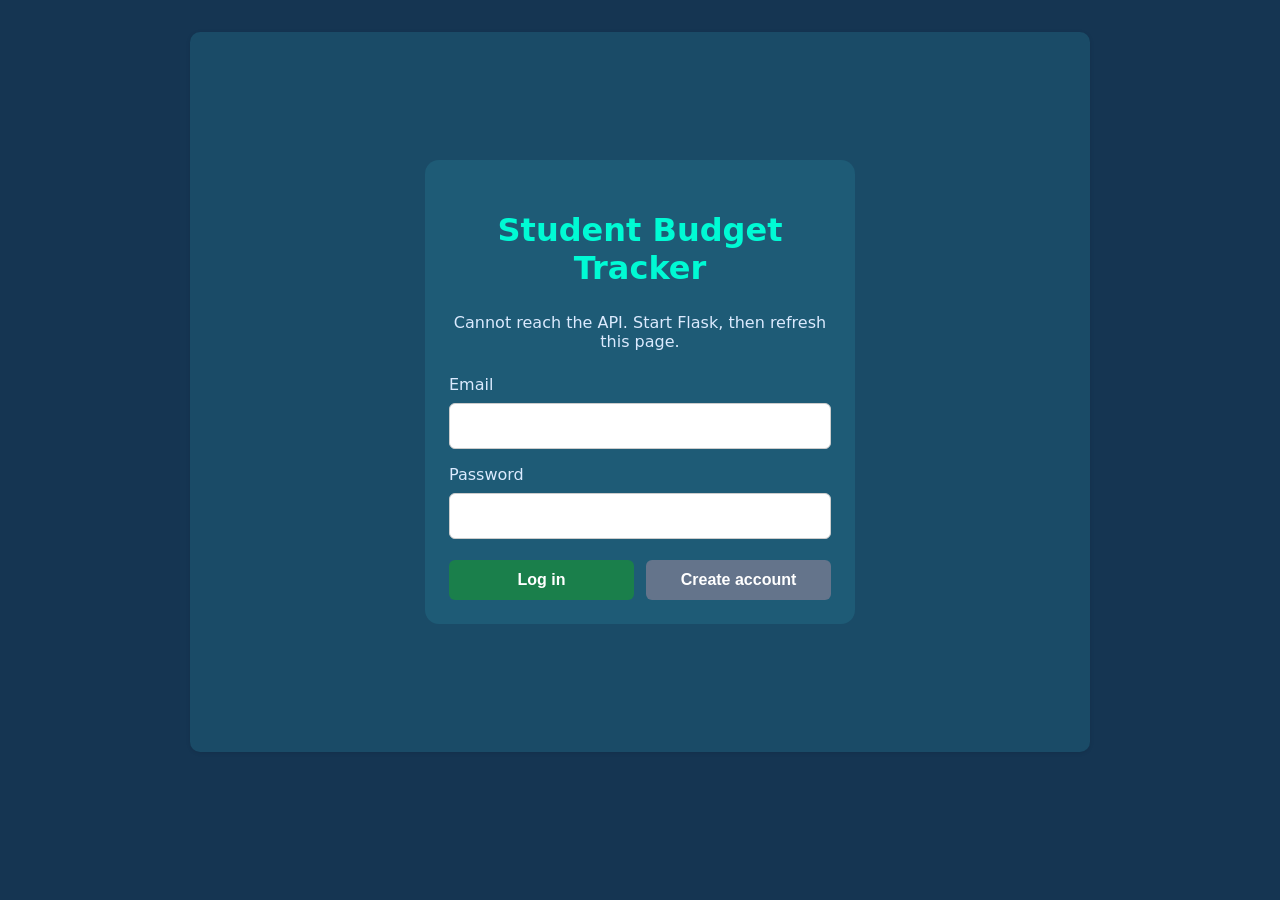
==== index.html @ ce8a7d2d "Complete authentication and per-user budget persistence" ====
<!DOCTYPE html>
<html lang="en">
<head>
  <meta charset="UTF-8">
  <meta name="viewport" content="width=device-width, initial-scale=1.0">
  <title>Student Budget Tracker</title>
  <link rel="stylesheet" href="style.css">
</head>
<body>
  <main>
    <section id="auth-panel" class="auth-panel">
      <div class="auth-card">
        <h1>Student Budget Tracker</h1>
        <p id="auth-message" class="auth-message" role="status" aria-live="polite">Checking your session…</p>
        <form id="auth-form">
          <label for="auth-email">Email</label>
          <input id="auth-email" type="email" autocomplete="email" required>
          <label for="auth-password">Password</label>
          <input id="auth-password" type="password" autocomplete="current-password" minlength="8" required>
          <div class="auth-actions">
            <button id="login-btn" type="submit">Log in</button>
            <button id="register-btn" type="button">Create account</button>
          </div>
        </form>
      </div>
    </section>

    <div id="app-shell" class="hidden">
      <header class="app-header">
        <h1>Student Budget Tracker</h1>
        <div class="account-row"><span id="user-banner"></span><button id="logout-btn" type="button">Log out</button></div>
      </header>
      <p id="app-status" class="app-status" role="status" aria-live="polite"></p>

      <section id="summary">
        <div>Income: <span id="income">0</span></div>
        <div>Expenses: <span id="expenses">0</span></div>
        <div>Balance: <span id="balance">0</span></div>
      </section>

      <section id="monthly-summary">
        <h2>This month</h2>
        <p id="month-label" class="month-label"></p>
        <div class="monthly-cards">
          <div class="monthly-card income"><span class="label">Income</span><strong id="monthly-income">KES 0</strong></div>
          <div class="monthly-card expense"><span class="label">Expenses</span><strong id="monthly-expenses">KES 0</strong></div>
          <div class="monthly-card balance"><span class="label">Balance</span><strong id="monthly-balance">KES 0</strong></div>
        </div>
      </section>

      <section id="add-transaction">
        <h2>Add transaction</h2>
        <form id="transaction-form" novalidate>
          <input type="number" id="amount" placeholder="Amount (KES)" min="0.01" step="0.01" required>
          <select id="type"><option value="expense">Expense</option><option value="income">Income</option></select>
          <input type="text" id="category" list="category-list" placeholder="Category e.g. Food" required>
          <datalist id="category-list"></datalist>
          <input type="date" id="date" required>
          <input type="text" id="note" placeholder="Note (optional) e.g. lunch at campus">
          <button id="add-btn" type="submit">Add</button>
          <button id="cancel-btn" type="button" class="hidden">Cancel edit</button>
        </form>
      </section>

      <section id="breakdown"><h2>Spending by category</h2><ul id="breakdown-list"></ul></section>

      <section id="budget">
        <h2>Monthly budget</h2>
        <div id="budget-form">
          <input type="number" id="budget-input" placeholder="Monthly limit (KES)" min="0.01" step="0.01">
          <button id="budget-btn" type="button">Set limit</button>
        </div>
        <p id="budget-status">Loading budget…</p>
        <div class="bd-bar"><div id="budget-fill" class="bd-fill"></div></div>
      </section>

      <section id="transactions"><h2>Transactions</h2><ul id="list"></ul></section>
    </div>
  </main>
  <script src="script.js"></script>
</body>
</html>
---- style.css ----
* { box-sizing: border-box; }
body { font-family: system-ui, sans-serif; background: #153552; color: #00fad4; margin: 0; padding: 1rem; }
main { max-width: 600px; margin: 0 auto; }
h1 { text-align: center; font-size: 1.5rem; }
section { background: rgba(41, 139, 163, 0.25); border-radius: 10px; padding: 1rem; margin-bottom: 1rem; box-shadow: 0 1px 4px rgba(0,0,0,.1); }
.hidden { display: none !important; }

.auth-panel { display: flex; align-items: center; justify-content: center; min-height: 80vh; }
.auth-card { width: min(100%, 430px); padding: 1.5rem; border-radius: 14px; background: rgba(41,139,163,.25); }
.auth-card h1 { color: #00fad4; }
#auth-form { display: grid; gap: .55rem; }
#auth-form label { margin-top: .5rem; color: #dbeafe; }
#auth-form input { width: 100%; padding: .8rem; border: 1px solid #ccc; border-radius: 6px; font-size: 1rem; }
.auth-actions { display: grid; grid-template-columns: 1fr 1fr; gap: .75rem; margin-top: .75rem; }
button { border: 0; border-radius: 6px; padding: .7rem 1rem; font-size: 1rem; font-weight: 600; cursor: pointer; }
button:disabled { opacity: .6; cursor: wait; }
#login-btn, #add-btn, #budget-form button { background: #1a7f4b; color: white; }
#register-btn, #cancel-btn, #logout-btn { background: #64748b; color: white; }
.auth-message, .app-status { text-align: center; color: #dbeafe; }
.auth-message.error, .app-status.error { color: #fca5a5; }
.app-header { display: flex; align-items: center; justify-content: space-between; gap: 1rem; flex-wrap: wrap; }
.app-header h1 { flex: 1; }
.account-row { display: flex; align-items: center; gap: .75rem; }
#user-banner { color: #dbeafe; }
#logout-btn { padding: .55rem .8rem; }
#summary { display: grid; grid-template-columns: repeat(3, 1fr); gap: .5rem; text-align: center; font-weight: bold; }

.month-label { margin: 0 0 .8rem; opacity: .8; font-size: .95rem; }
.monthly-cards { display: grid; grid-template-columns: repeat(3, minmax(0, 1fr)); gap: .75rem; }
.monthly-card { background: rgba(255,255,255,.08); border-radius: 10px; padding: .8rem .6rem; display: flex; flex-direction: column; gap: .35rem; align-items: center; text-align: center; }
.monthly-card .label { font-size: .8rem; opacity: .8; text-transform: uppercase; letter-spacing: .04em; }
.monthly-card strong { font-size: .95rem; }
.monthly-card.income strong, .monthly-card.positive strong { color: #4ade80; }
.monthly-card.expense strong, .monthly-card.negative strong { color: #fb923c; }
.monthly-card.balance strong { color: #00fad4; }

#transaction-form { display: grid; gap: .6rem; }
#add-transaction input, #add-transaction select, #add-transaction button { display: block; width: 100%; padding: .7rem; font-size: 1rem; border: 1px solid #ccc; border-radius: 6px; }
#add-transaction input, #add-transaction select { background: white; color: #222; color-scheme: light; }
#add-transaction input[type=date]::-webkit-calendar-picker-indicator { cursor: pointer; }

#list, #breakdown-list { list-style: none; padding: 0; margin: 0; }
#list li { display: flex; justify-content: space-between; align-items: center; gap: .75rem; padding: .6rem 0; border-bottom: 1px solid #eee; }
#list li span { overflow-wrap: anywhere; }
#list li button { background: #c0392b; color: white; border: 0; border-radius: 6px; padding: .3rem .7rem; cursor: pointer; }
#list li button.edit-btn { background: #2563eb; }
#list li.tx-income { color: #4ade80; }
#list li.tx-expense { color: #fb923c; }
#list li.empty { justify-content: center; border: 0; opacity: .7; }
#balance.positive { color: #4ade80; }
#balance.negative { color: #fb923c; }
.actions { display: flex; gap: .5rem; flex-shrink: 0; }
#list li.editing { outline: 2px solid #00e5c3; outline-offset: 4px; border-radius: 6px; }

#breakdown-list li { margin-bottom: .9rem; }
.bd-label { margin-bottom: .3rem; }
.bd-bar { height: 10px; background: rgba(255,255,255,.15); border-radius: 6px; overflow: hidden; }
.bd-fill { height: 100%; background: #fb923c; border-radius: 6px; }
#breakdown-list li.bd-empty { opacity: .7; text-align: center; }
#budget-form { display: flex; gap: .6rem; margin-bottom: .8rem; }
#budget-form input { flex: 1; min-width: 0; padding: .7rem; font-size: 1rem; border: 1px solid #ccc; border-radius: 6px; background: white; color: #222; color-scheme: light; }
#budget-status { margin: 0 0 .6rem; }
#budget-status.warn { color: #fb923c; }
#budget-status.over { color: #f87171; font-weight: bold; }
#budget-fill.ok { background: #4ade80; }
#budget-fill.warn { background: #fb923c; }
#budget-fill.over { background: #ef4444; }

@media (min-width: 768px) {
  body { padding: 2rem; }
  main { max-width: 900px; }
  h1 { font-size: 2rem; }
  #summary { font-size: 1.2rem; }
  .monthly-card strong { font-size: 1.1rem; }
  #add-transaction { display: grid; grid-template-columns: repeat(2, 1fr); gap: .8rem; }
  #add-transaction h2 { grid-column: 1 / -1; margin: 0; }
  #transaction-form { grid-column: 1 / -1; grid-template-columns: repeat(2, 1fr); }
  #category, #note, #add-btn, #cancel-btn { grid-column: 1 / -1; }
}
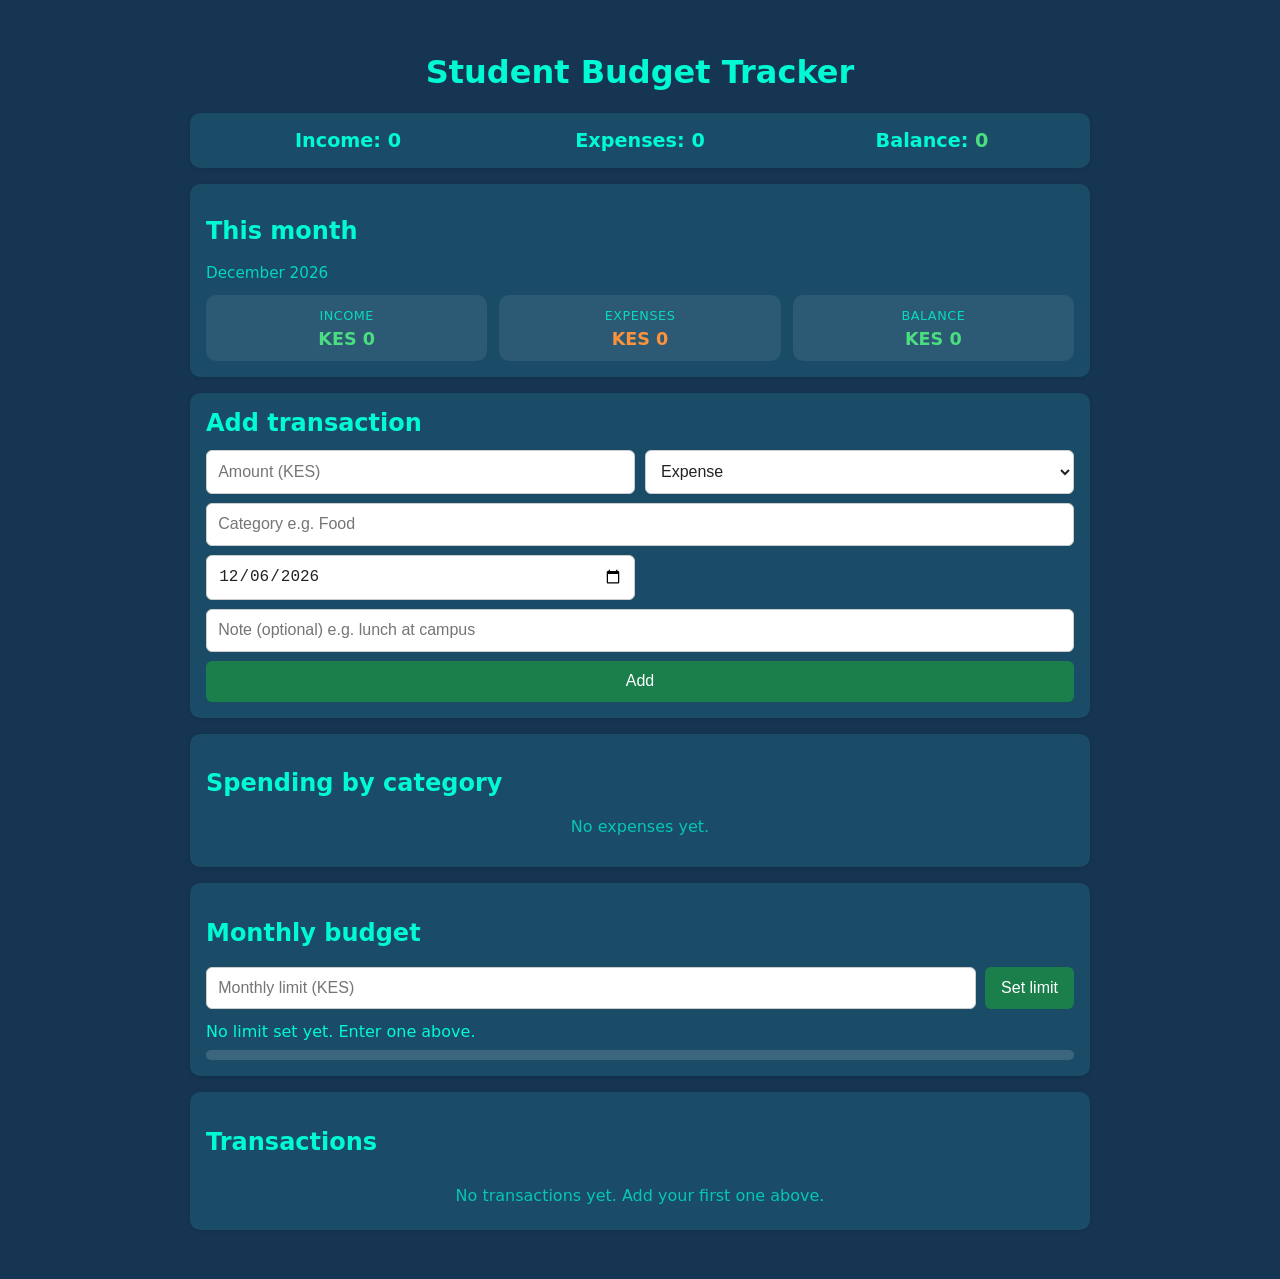
==== commit fdb4d219: "Merge main into backend-api" ====
--- a/index.html
+++ b/index.html
@@ -8,75 +8,71 @@
 </head>
 <body>
   <main>
-    <section id="auth-panel" class="auth-panel">
-      <div class="auth-card">
-        <h1>Student Budget Tracker</h1>
-        <p id="auth-message" class="auth-message" role="status" aria-live="polite">Checking your session…</p>
-        <form id="auth-form">
-          <label for="auth-email">Email</label>
-          <input id="auth-email" type="email" autocomplete="email" required>
-          <label for="auth-password">Password</label>
-          <input id="auth-password" type="password" autocomplete="current-password" minlength="8" required>
-          <div class="auth-actions">
-            <button id="login-btn" type="submit">Log in</button>
-            <button id="register-btn" type="button">Create account</button>
-          </div>
-        </form>
+    <h1>Student Budget Tracker</h1>
+
+    <section id="summary">
+      <div>Income: <span id="income">0</span></div>
+      <div>Expenses: <span id="expenses">0</span></div>
+      <div>Balance: <span id="balance">0</span></div>
+    </section>
+
+    <section id="monthly-summary">
+      <h2>This month</h2>
+      <p id="month-label" class="month-label"></p>
+      <div class="monthly-cards">
+        <div class="monthly-card income">
+          <span class="label">Income</span>
+          <strong id="monthly-income">KES 0</strong>
+        </div>
+        <div class="monthly-card expense">
+          <span class="label">Expenses</span>
+          <strong id="monthly-expenses">KES 0</strong>
+        </div>
+        <div class="monthly-card balance">
+          <span class="label">Balance</span>
+          <strong id="monthly-balance">KES 0</strong>
+        </div>
       </div>
     </section>
 
-    <div id="app-shell" class="hidden">
-      <header class="app-header">
-        <h1>Student Budget Tracker</h1>
-        <div class="account-row"><span id="user-banner"></span><button id="logout-btn" type="button">Log out</button></div>
-      </header>
-      <p id="app-status" class="app-status" role="status" aria-live="polite"></p>
+    <section id="add-transaction">
+      <h2>Add transaction</h2>
+      <form id="transaction-form" novalidate>
+        <input type="number" id="amount" placeholder="Amount (KES)" min="0.01" step="0.01" required>
+        <select id="type">
+          <option value="expense">Expense</option>
+          <option value="income">Income</option>
+        </select>
+        <input type="text" id="category" list="category-list" placeholder="Category e.g. Food" required>
+        <datalist id="category-list"></datalist>
+        <input type="date" id="date" required>
+        <input type="text" id="note" placeholder="Note (optional) e.g. lunch at campus">
+        <button id="add-btn" type="submit">Add</button>
+        <button id="cancel-btn" type="button" style="display: none">Cancel edit</button>
+      </form>
+    </section>
 
-      <section id="summary">
-        <div>Income: <span id="income">0</span></div>
-        <div>Expenses: <span id="expenses">0</span></div>
-        <div>Balance: <span id="balance">0</span></div>
-      </section>
+    <section id="breakdown">
+      <h2>Spending by category</h2>
+      <ul id="breakdown-list"></ul>
+    </section>
 
-      <section id="monthly-summary">
-        <h2>This month</h2>
-        <p id="month-label" class="month-label"></p>
-        <div class="monthly-cards">
-          <div class="monthly-card income"><span class="label">Income</span><strong id="monthly-income">KES 0</strong></div>
-          <div class="monthly-card expense"><span class="label">Expenses</span><strong id="monthly-expenses">KES 0</strong></div>
-          <div class="monthly-card balance"><span class="label">Balance</span><strong id="monthly-balance">KES 0</strong></div>
-        </div>
-      </section>
+    <section id="budget">
+      <h2>Monthly budget</h2>
+      <div id="budget-form">
+        <input type="number" id="budget-input" placeholder="Monthly limit (KES)" min="0.01" step="0.01">
+        <button id="budget-btn" type="button">Set limit</button>
+      </div>
+      <p id="budget-status">No limit set yet.</p>
+      <div class="bd-bar"><div id="budget-fill" class="bd-fill"></div></div>
+    </section>
 
-      <section id="add-transaction">
-        <h2>Add transaction</h2>
-        <form id="transaction-form" novalidate>
-          <input type="number" id="amount" placeholder="Amount (KES)" min="0.01" step="0.01" required>
-          <select id="type"><option value="expense">Expense</option><option value="income">Income</option></select>
-          <input type="text" id="category" list="category-list" placeholder="Category e.g. Food" required>
-          <datalist id="category-list"></datalist>
-          <input type="date" id="date" required>
-          <input type="text" id="note" placeholder="Note (optional) e.g. lunch at campus">
-          <button id="add-btn" type="submit">Add</button>
-          <button id="cancel-btn" type="button" class="hidden">Cancel edit</button>
-        </form>
-      </section>
+    <section id="transactions">
+      <h2>Transactions</h2>
+      <ul id="list"></ul>
+    </section>
+  </main>
 
-      <section id="breakdown"><h2>Spending by category</h2><ul id="breakdown-list"></ul></section>
-
-      <section id="budget">
-        <h2>Monthly budget</h2>
-        <div id="budget-form">
-          <input type="number" id="budget-input" placeholder="Monthly limit (KES)" min="0.01" step="0.01">
-          <button id="budget-btn" type="button">Set limit</button>
-        </div>
-        <p id="budget-status">Loading budget…</p>
-        <div class="bd-bar"><div id="budget-fill" class="bd-fill"></div></div>
-      </section>
-
-      <section id="transactions"><h2>Transactions</h2><ul id="list"></ul></section>
-    </div>
-  </main>
   <script src="script.js"></script>
 </body>
 </html>
--- a/style.css
+++ b/style.css
@@ -1,79 +1,339 @@
-* { box-sizing: border-box; }
-body { font-family: system-ui, sans-serif; background: #153552; color: #00fad4; margin: 0; padding: 1rem; }
-main { max-width: 600px; margin: 0 auto; }
-h1 { text-align: center; font-size: 1.5rem; }
-section { background: rgba(41, 139, 163, 0.25); border-radius: 10px; padding: 1rem; margin-bottom: 1rem; box-shadow: 0 1px 4px rgba(0,0,0,.1); }
-.hidden { display: none !important; }
-
-.auth-panel { display: flex; align-items: center; justify-content: center; min-height: 80vh; }
-.auth-card { width: min(100%, 430px); padding: 1.5rem; border-radius: 14px; background: rgba(41,139,163,.25); }
-.auth-card h1 { color: #00fad4; }
-#auth-form { display: grid; gap: .55rem; }
-#auth-form label { margin-top: .5rem; color: #dbeafe; }
-#auth-form input { width: 100%; padding: .8rem; border: 1px solid #ccc; border-radius: 6px; font-size: 1rem; }
-.auth-actions { display: grid; grid-template-columns: 1fr 1fr; gap: .75rem; margin-top: .75rem; }
-button { border: 0; border-radius: 6px; padding: .7rem 1rem; font-size: 1rem; font-weight: 600; cursor: pointer; }
-button:disabled { opacity: .6; cursor: wait; }
-#login-btn, #add-btn, #budget-form button { background: #1a7f4b; color: white; }
-#register-btn, #cancel-btn, #logout-btn { background: #64748b; color: white; }
-.auth-message, .app-status { text-align: center; color: #dbeafe; }
-.auth-message.error, .app-status.error { color: #fca5a5; }
-.app-header { display: flex; align-items: center; justify-content: space-between; gap: 1rem; flex-wrap: wrap; }
-.app-header h1 { flex: 1; }
-.account-row { display: flex; align-items: center; gap: .75rem; }
-#user-banner { color: #dbeafe; }
-#logout-btn { padding: .55rem .8rem; }
-#summary { display: grid; grid-template-columns: repeat(3, 1fr); gap: .5rem; text-align: center; font-weight: bold; }
-
-.month-label { margin: 0 0 .8rem; opacity: .8; font-size: .95rem; }
-.monthly-cards { display: grid; grid-template-columns: repeat(3, minmax(0, 1fr)); gap: .75rem; }
-.monthly-card { background: rgba(255,255,255,.08); border-radius: 10px; padding: .8rem .6rem; display: flex; flex-direction: column; gap: .35rem; align-items: center; text-align: center; }
-.monthly-card .label { font-size: .8rem; opacity: .8; text-transform: uppercase; letter-spacing: .04em; }
-.monthly-card strong { font-size: .95rem; }
-.monthly-card.income strong, .monthly-card.positive strong { color: #4ade80; }
-.monthly-card.expense strong, .monthly-card.negative strong { color: #fb923c; }
-.monthly-card.balance strong { color: #00fad4; }
-
-#transaction-form { display: grid; gap: .6rem; }
-#add-transaction input, #add-transaction select, #add-transaction button { display: block; width: 100%; padding: .7rem; font-size: 1rem; border: 1px solid #ccc; border-radius: 6px; }
-#add-transaction input, #add-transaction select { background: white; color: #222; color-scheme: light; }
-#add-transaction input[type=date]::-webkit-calendar-picker-indicator { cursor: pointer; }
-
-#list, #breakdown-list { list-style: none; padding: 0; margin: 0; }
-#list li { display: flex; justify-content: space-between; align-items: center; gap: .75rem; padding: .6rem 0; border-bottom: 1px solid #eee; }
-#list li span { overflow-wrap: anywhere; }
-#list li button { background: #c0392b; color: white; border: 0; border-radius: 6px; padding: .3rem .7rem; cursor: pointer; }
-#list li button.edit-btn { background: #2563eb; }
-#list li.tx-income { color: #4ade80; }
-#list li.tx-expense { color: #fb923c; }
-#list li.empty { justify-content: center; border: 0; opacity: .7; }
-#balance.positive { color: #4ade80; }
-#balance.negative { color: #fb923c; }
-.actions { display: flex; gap: .5rem; flex-shrink: 0; }
-#list li.editing { outline: 2px solid #00e5c3; outline-offset: 4px; border-radius: 6px; }
-
-#breakdown-list li { margin-bottom: .9rem; }
-.bd-label { margin-bottom: .3rem; }
-.bd-bar { height: 10px; background: rgba(255,255,255,.15); border-radius: 6px; overflow: hidden; }
-.bd-fill { height: 100%; background: #fb923c; border-radius: 6px; }
-#breakdown-list li.bd-empty { opacity: .7; text-align: center; }
-#budget-form { display: flex; gap: .6rem; margin-bottom: .8rem; }
-#budget-form input { flex: 1; min-width: 0; padding: .7rem; font-size: 1rem; border: 1px solid #ccc; border-radius: 6px; background: white; color: #222; color-scheme: light; }
-#budget-status { margin: 0 0 .6rem; }
-#budget-status.warn { color: #fb923c; }
-#budget-status.over { color: #f87171; font-weight: bold; }
-#budget-fill.ok { background: #4ade80; }
-#budget-fill.warn { background: #fb923c; }
-#budget-fill.over { background: #ef4444; }
-
-@media (min-width: 768px) {
-  body { padding: 2rem; }
-  main { max-width: 900px; }
-  h1 { font-size: 2rem; }
-  #summary { font-size: 1.2rem; }
-  .monthly-card strong { font-size: 1.1rem; }
-  #add-transaction { display: grid; grid-template-columns: repeat(2, 1fr); gap: .8rem; }
-  #add-transaction h2 { grid-column: 1 / -1; margin: 0; }
-  #transaction-form { grid-column: 1 / -1; grid-template-columns: repeat(2, 1fr); }
-  #category, #note, #add-btn, #cancel-btn { grid-column: 1 / -1; }
-}
+ * {
+   box-sizing: border-box;
+ }
+
+ body {
+   font-family: system-ui, sans-serif;
+   background: #153552;
+   color: #00fad4;
+   margin: 0;
+   padding: 1rem;
+ }
+
+ main {
+   max-width: 600px;
+   margin: 0 auto;
+ }
+
+ h1 {
+   text-align: center;
+   font-size: 1.5rem;
+ }
+
+ section {
+   background: rgba(41, 139, 163, 0.25);
+   border-radius: 10px;
+   padding: 1rem;
+   margin-bottom: 1rem;
+   box-shadow: 0 1px 4px rgba(0, 0, 0, 0.1);
+ }
+
+ #summary {
+   display: grid;
+   grid-template-columns: repeat(3, 1fr);
+   gap: 0.5rem;
+   text-align: center;
+   font-weight: bold;
+ }
+
+ #monthly-summary {
+   padding-top: 0.8rem;
+ }
+
+ .month-label {
+   margin: 0 0 0.8rem;
+   opacity: 0.8;
+   font-size: 0.95rem;
+ }
+
+ .monthly-cards {
+   display: grid;
+   grid-template-columns: repeat(3, minmax(0, 1fr));
+   gap: 0.75rem;
+ }
+
+ .monthly-card {
+   background: rgba(255, 255, 255, 0.08);
+   border-radius: 10px;
+   padding: 0.8rem 0.6rem;
+   display: flex;
+   flex-direction: column;
+   gap: 0.35rem;
+   align-items: center;
+   text-align: center;
+ }
+
+ .monthly-card .label {
+   font-size: 0.8rem;
+   opacity: 0.8;
+   text-transform: uppercase;
+   letter-spacing: 0.04em;
+ }
+
+ .monthly-card strong {
+   font-size: 0.95rem;
+ }
+
+ .monthly-card.income strong {
+   color: #4ade80;
+ }
+
+ .monthly-card.expense strong {
+   color: #fb923c;
+ }
+
+ .monthly-card.balance strong {
+   color: #00fad4;
+ }
+
+ .monthly-card.positive strong {
+   color: #4ade80;
+ }
+
+ .monthly-card.negative strong {
+   color: #fb923c;
+ }
+
+ #transaction-form {
+   display: grid;
+   gap: 0.6rem;
+ }
+
+ #add-transaction input,
+ #add-transaction select,
+ #add-transaction button {
+   display: block;
+   width: 100%;
+   padding: 0.7rem;
+   font-size: 1rem;
+   border: 1px solid #ccc;
+   border-radius: 6px;
+ }
+
+ #add-transaction button {
+   background: #1a7f4b;
+   color: white;
+   border: none;
+   cursor: pointer;
+ }
+
+ #list {
+   list-style: none;
+   padding: 0;
+   margin: 0;
+ }
+
+ #add-transaction input,
+ #add-transaction select {
+   background: white;
+   color: #222;
+ }
+
+ #list li {
+   display: flex;
+   justify-content: space-between;
+   align-items: center;
+   padding: 0.6rem 0;
+   border-bottom: 1px solid #eee;
+ }
+
+ #list li button {
+   background: #c0392b;
+   color: white;
+   border: none;
+   border-radius: 6px;
+   padding: 0.3rem 0.7rem;
+   cursor: pointer;
+ }
+
+ #list li.tx-income {
+   color: #4ade80;
+ }
+
+ #list li.tx-expense {
+   color: #fb923c;
+ }
+
+ #balance.positive {
+   color: #4ade80;
+ }
+
+ #balance.negative {
+   color: #fb923c;
+ }
+
+ #list li.empty {
+   justify-content: center;
+   border-bottom: none;
+   opacity: 0.7;
+ }
+
+ #add-transaction input,
+ #add-transaction select {
+   color-scheme: light;
+ }
+
+ #add-transaction input[type="date"]::-webkit-calendar-picker-indicator {
+   cursor: pointer;
+ }
+
+ #note {
+   grid-column: 1 / -1;
+ }
+
+ #breakdown-list {
+   list-style: none;
+   padding: 0;
+   margin: 0;
+ }
+
+ #breakdown-list li {
+   margin-bottom: 0.9rem;
+ }
+
+ .bd-label {
+   margin-bottom: 0.3rem;
+ }
+
+ .bd-bar {
+   height: 10px;
+   background: rgba(255, 255, 255, 0.15);
+   border-radius: 6px;
+   overflow: hidden;
+ }
+
+ .bd-fill {
+   height: 100%;
+   background: #fb923c;
+   border-radius: 6px;
+ }
+
+ #breakdown-list li.bd-empty {
+   opacity: 0.7;
+   text-align: center;
+ }
+
+ #budget-form {
+   display: flex;
+   gap: 0.6rem;
+   margin-bottom: 0.8rem;
+ }
+
+ #budget-form input {
+   flex: 1;
+   padding: 0.7rem;
+   font-size: 1rem;
+   border: 1px solid #ccc;
+   border-radius: 6px;
+   background: white;
+   color: #222;
+   color-scheme: light;
+ }
+
+ #budget-form button {
+   padding: 0.7rem 1rem;
+   font-size: 1rem;
+   background: #1a7f4b;
+   color: white;
+   border: none;
+   border-radius: 6px;
+   cursor: pointer;
+ }
+
+ #budget-status {
+   margin: 0 0 0.6rem;
+ }
+
+ #budget-status.warn {
+   color: #fb923c;
+ }
+
+ #budget-status.over {
+   color: #f87171;
+   font-weight: bold;
+ }
+
+ #budget-fill.ok {
+   background: #4ade80;
+ }
+
+ #budget-fill.warn {
+   background: #fb923c;
+ }
+
+ #budget-fill.over {
+   background: #ef4444;
+ }
+
+ .actions {
+   display: flex;
+   gap: 0.5rem;
+ }
+
+ #list li button.edit-btn {
+   background: #2563eb;
+ }
+
+ #list li.editing {
+   outline: 2px solid #00e5c3;
+   outline-offset: 4px;
+   border-radius: 6px;
+ }
+
+ #cancel-btn {
+   background: #64748b;
+ }
+
+ @media (min-width: 768px) {
+   body {
+     padding: 2rem;
+   }
+
+   main {
+     max-width: 900px;
+   }
+
+   h1 {
+     font-size: 2rem;
+   }
+
+   #summary {
+     font-size: 1.2rem;
+   }
+
+   .monthly-card strong {
+     font-size: 1.1rem;
+   }
+
+   #add-transaction {
+     display: grid;
+     grid-template-columns: repeat(2, 1fr);
+     gap: 0.8rem;
+   }
+
+   #add-transaction h2 {
+     grid-column: 1 / -1;
+     margin: 0;
+   }
+
+   #transaction-form {
+     grid-column: 1 / -1;
+     grid-template-columns: repeat(2, 1fr);
+   }
+
+   #add-transaction input,
+   #add-transaction select,
+   #add-transaction button {
+     margin-bottom: 0;
+   }
+
+   #category,
+   #note {
+     grid-column: 1 / -1;
+   }
+
+   #add-btn,
+   #cancel-btn {
+     grid-column: 1 / -1;
+   }
+ }
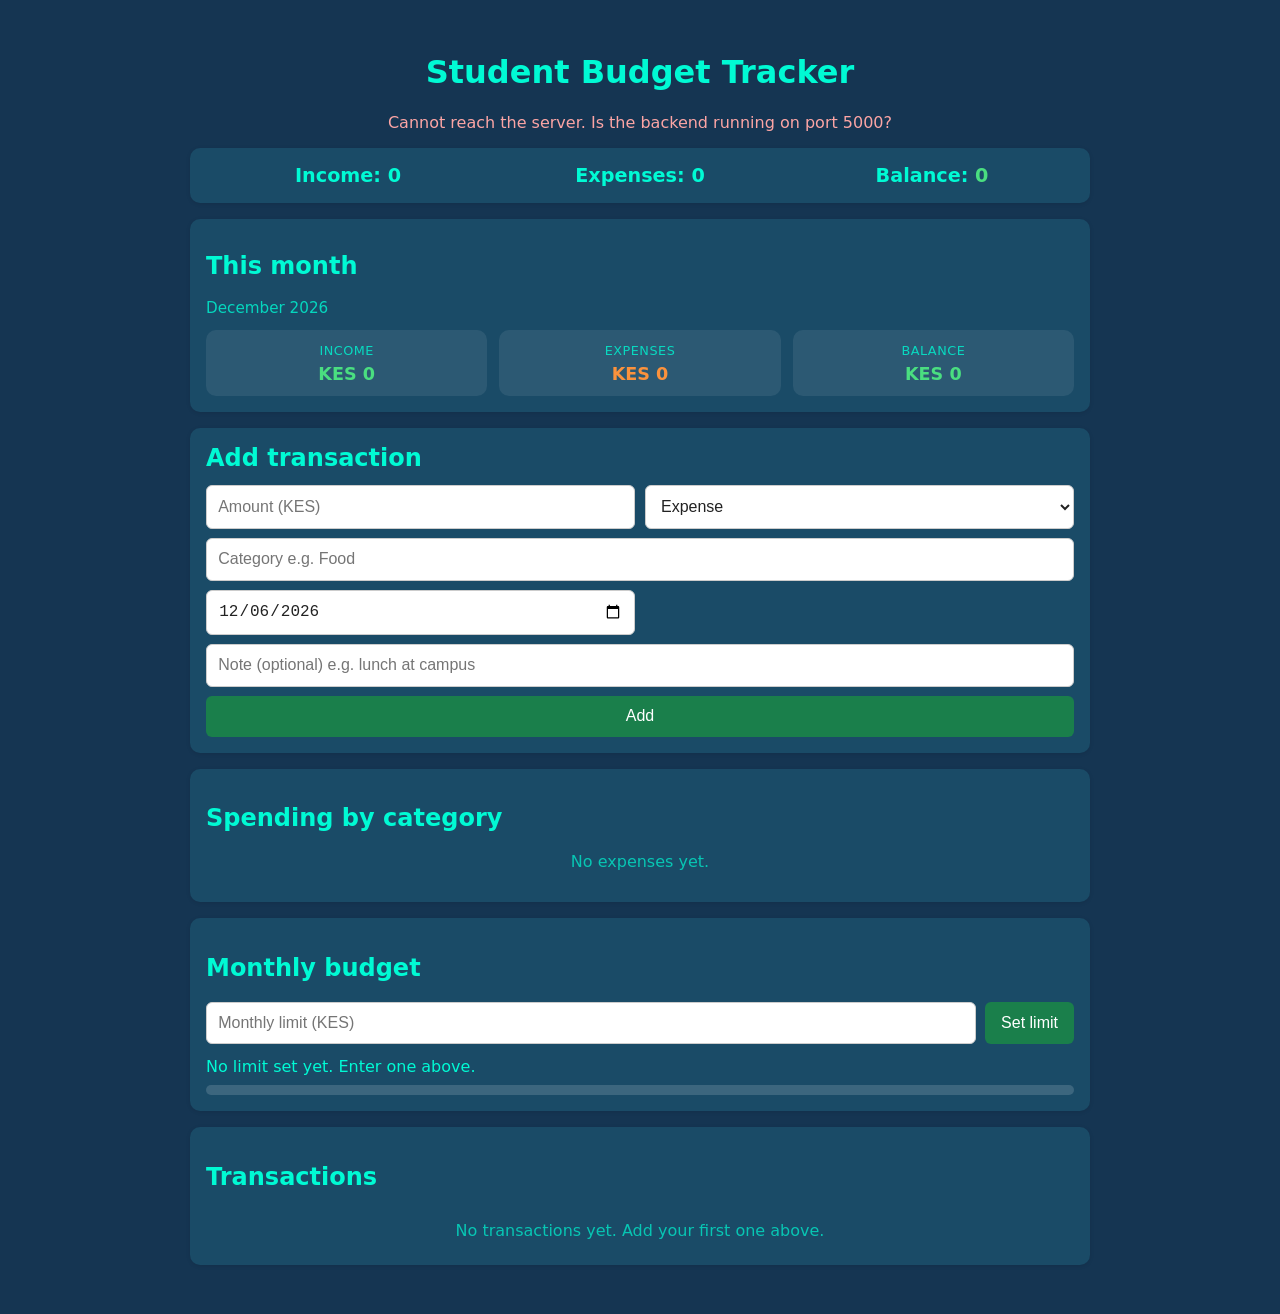
==== commit cdcec7eb: "Connect frontend to Flask API" ====
--- a/index.html
+++ b/index.html
@@ -9,6 +9,7 @@
 <body>
   <main>
     <h1>Student Budget Tracker</h1>
+    <p id="app-status" style="display:none"></p>
 
     <section id="summary">
       <div>Income: <span id="income">0</span></div>
--- a/style.css
+++ b/style.css
@@ -284,6 +284,11 @@
    background: #64748b;
  }
 
+ #app-status {
+  text-align: center;
+  color: #fca5a5;
+  margin: 0 0 1rem;
+}
  @media (min-width: 768px) {
    body {
      padding: 2rem;
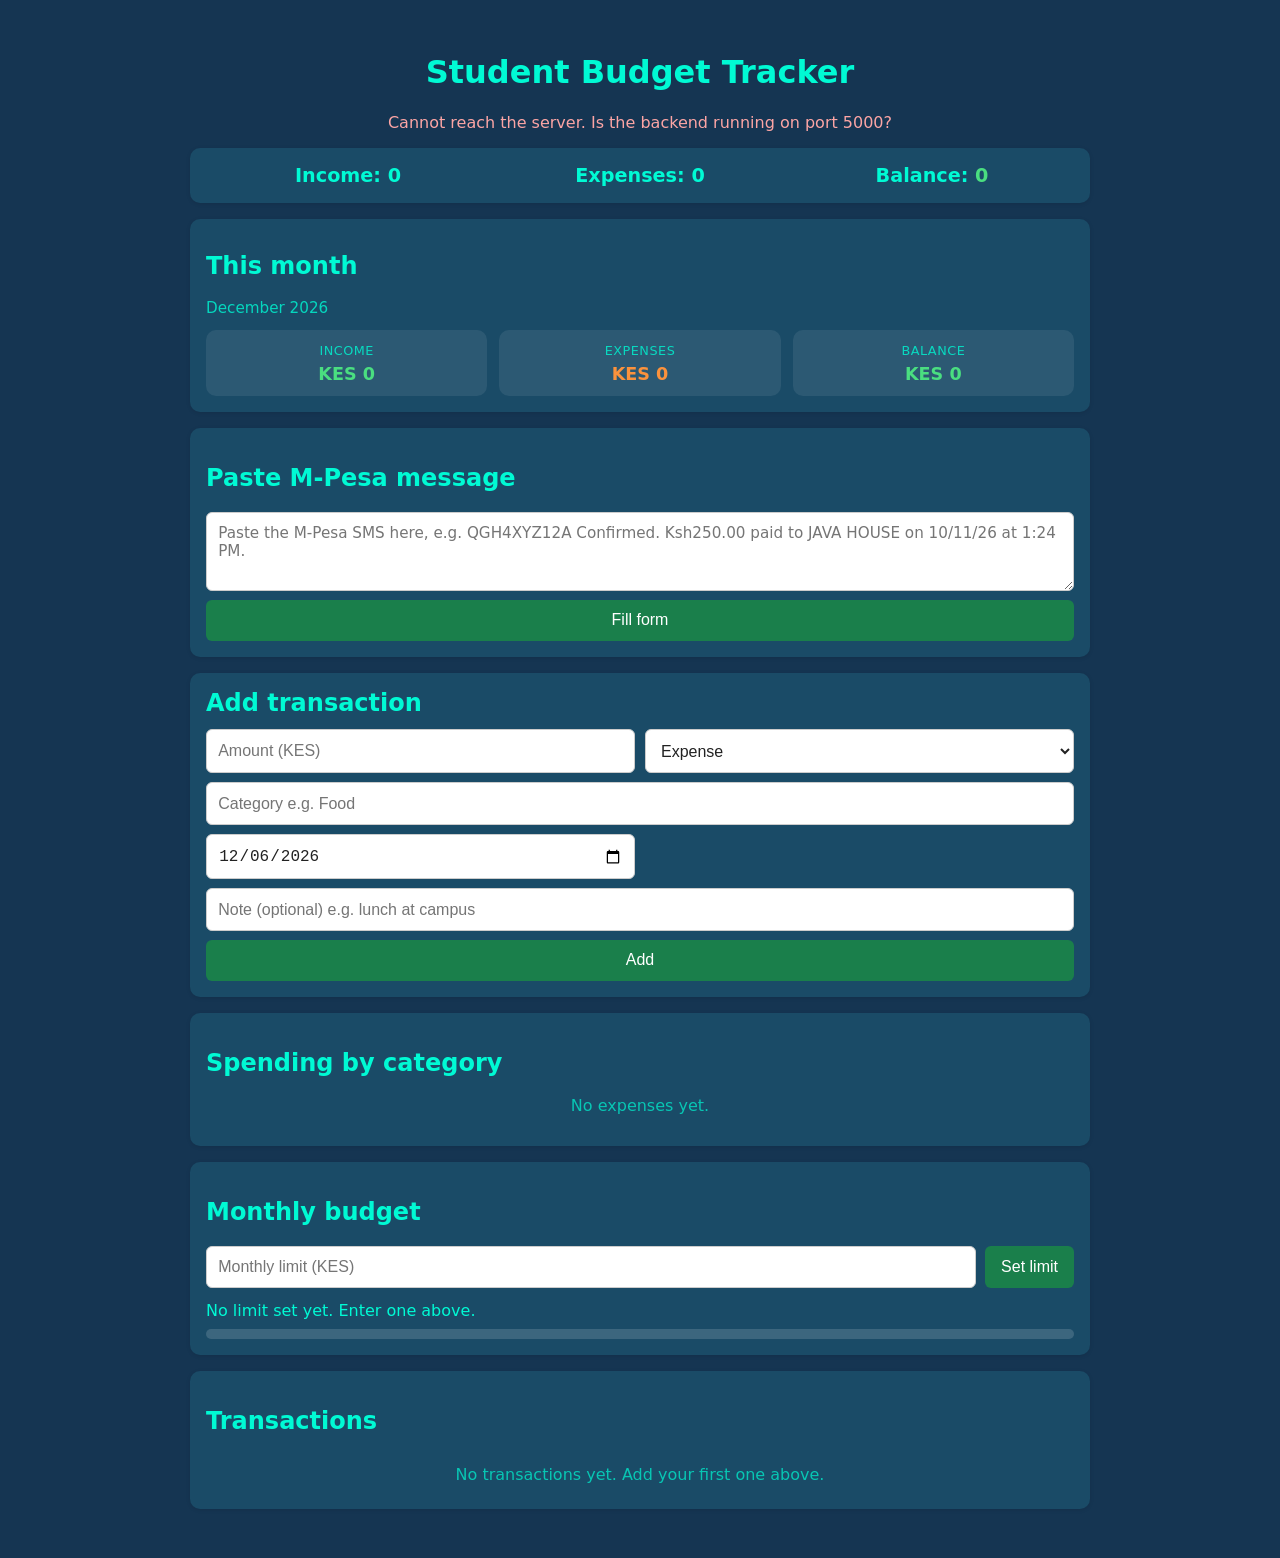
==== commit cc5508b6: "Move budget to API, add M-Pesa parser, tests and docs" ====
--- a/index.html
+++ b/index.html
@@ -34,6 +34,12 @@
           <strong id="monthly-balance">KES 0</strong>
         </div>
       </div>
+    </section>
+
+    <section id="mpesa">
+      <h2>Paste M-Pesa message</h2>
+      <textarea id="mpesa-text" rows="3" placeholder="Paste the M-Pesa SMS here, e.g. QGH4XYZ12A Confirmed. Ksh250.00 paid to JAVA HOUSE on 10/11/26 at 1:24 PM."></textarea>
+      <button id="mpesa-btn" type="button">Fill form</button>
     </section>
 
     <section id="add-transaction">
--- a/style.css
+++ b/style.css
@@ -289,6 +289,39 @@
   color: #fca5a5;
   margin: 0 0 1rem;
 }
+
+#mpesa-text {
+  display: block;
+  width: 100%;
+  padding: 0.7rem;
+  font-family: inherit;
+  font-size: 0.95rem;
+  border: 1px solid #ccc;
+  border-radius: 6px;
+  background: white;
+  color: #222;
+  color-scheme: light;
+  resize: vertical;
+  margin-bottom: 0.6rem;
+}
+
+#mpesa-btn {
+  display: block;
+  width: 100%;
+  padding: 0.7rem;
+  font-size: 1rem;
+  background: #1a7f4b;
+  color: white;
+  border: none;
+  border-radius: 6px;
+  cursor: pointer;
+}
+
+#mpesa-btn:disabled,
+#add-transaction button:disabled {
+  opacity: 0.6;
+  cursor: not-allowed;
+}
  @media (min-width: 768px) {
    body {
      padding: 2rem;
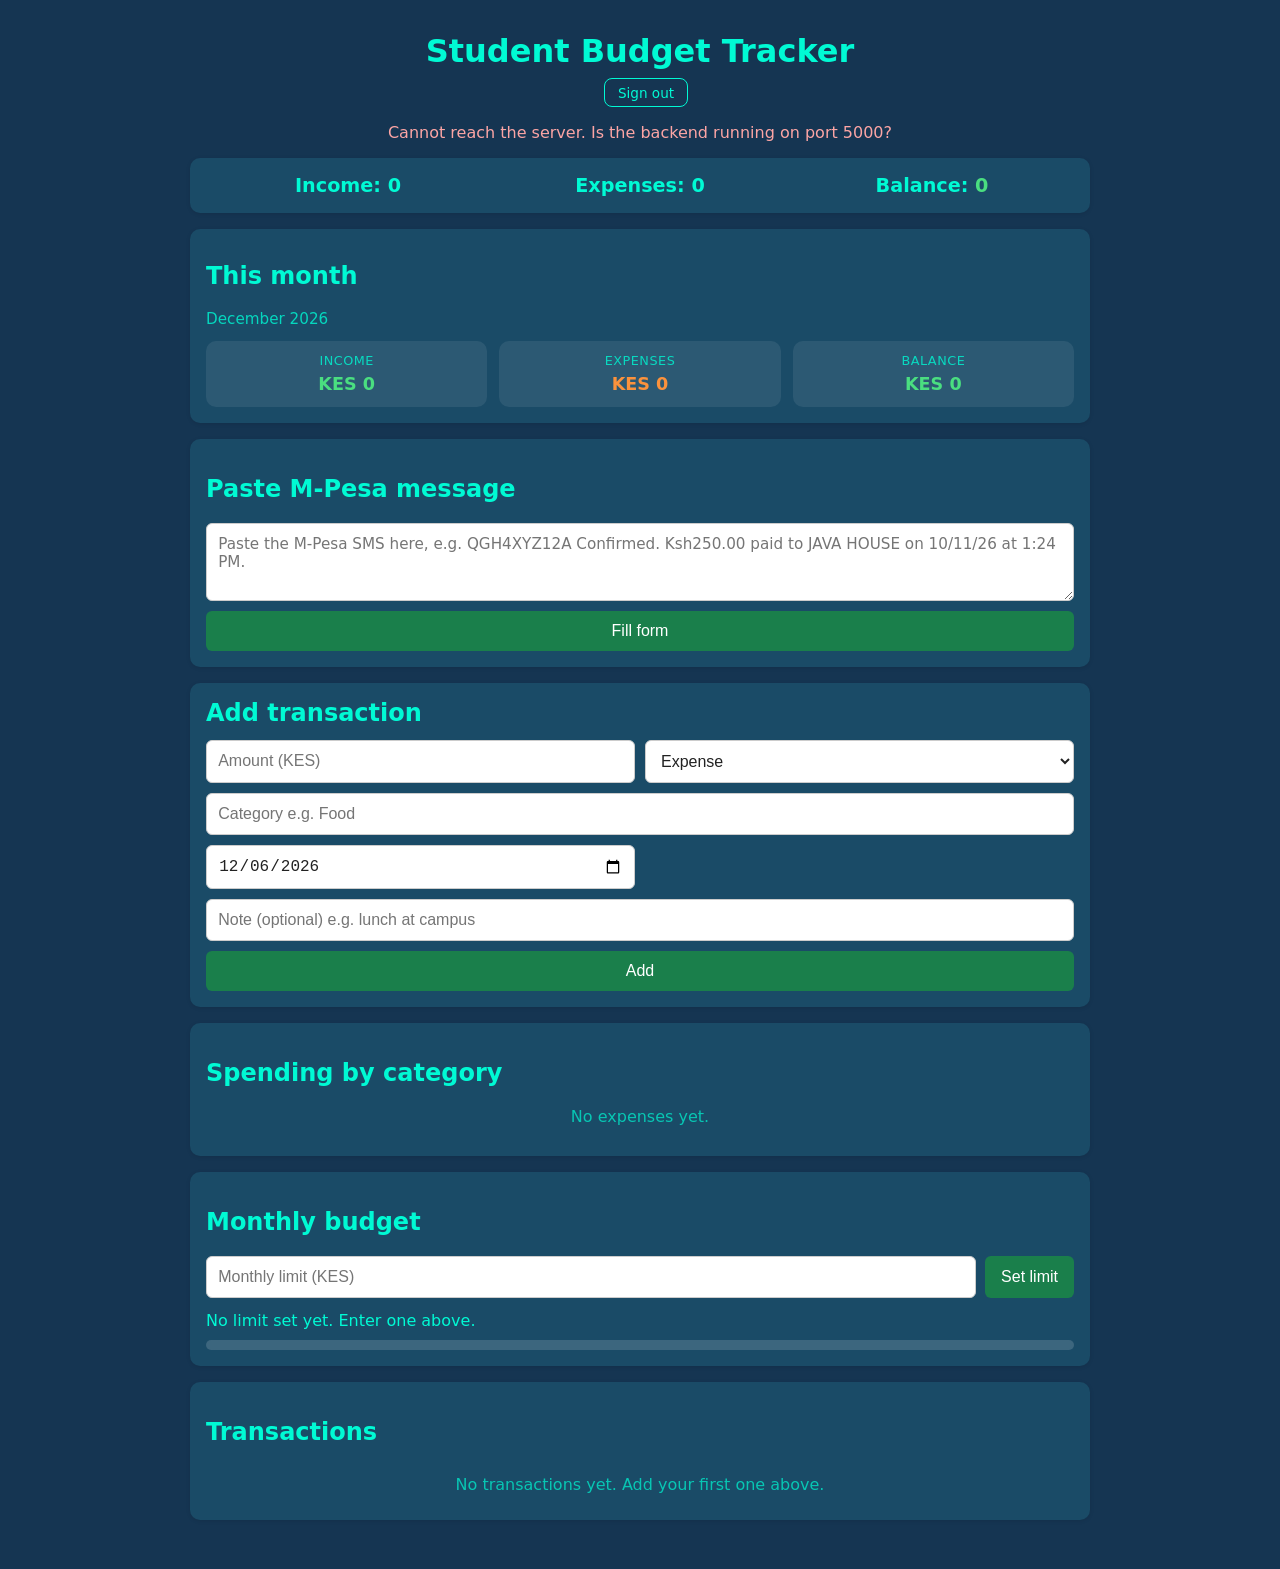
==== commit ce6fdc65: "Split frontend into scripts and styles folders" ====
--- a/index.html
+++ b/index.html
@@ -4,11 +4,18 @@
   <meta charset="UTF-8">
   <meta name="viewport" content="width=device-width, initial-scale=1.0">
   <title>Student Budget Tracker</title>
+  <link rel="icon" type="image/svg+xml" href="favicon.svg">
   <link rel="stylesheet" href="style.css">
 </head>
 <body>
+  <header class="app-header">
+    <h1>Student Budget Tracker</h1>
+    <div class="account-bar">
+      <span id="account-email" class="account-email"></span>
+      <button id="logout-btn" type="button" class="logout-btn">Sign out</button>
+    </div>
+  </header>
   <main>
-    <h1>Student Budget Tracker</h1>
     <p id="app-status" style="display:none"></p>
 
     <section id="summary">
@@ -80,6 +87,6 @@
     </section>
   </main>
 
-  <script src="script.js"></script>
+  <script src="scripts/app.js"></script>
 </body>
 </html>
--- a/style.css
+++ b/style.css
@@ -18,6 +18,47 @@
  h1 {
    text-align: center;
    font-size: 1.5rem;
+   margin: 0;
+ }
+
+ .app-header {
+   max-width: 600px;
+   margin: 0 auto 1rem;
+   text-align: center;
+ }
+
+ .account-bar {
+   display: flex;
+   align-items: center;
+   justify-content: center;
+   gap: 0.75rem;
+   margin-top: 0.5rem;
+   font-size: 0.85rem;
+   flex-wrap: wrap;
+ }
+
+ .account-email {
+   opacity: 0.8;
+   overflow-wrap: anywhere;
+ }
+
+ .logout-btn {
+   padding: 0.35rem 0.8rem;
+   border: 1px solid currentColor;
+   border-radius: 8px;
+   background: transparent;
+   color: inherit;
+   font: inherit;
+   cursor: pointer;
+ }
+
+ .logout-btn:hover:not(:disabled) {
+   background: rgba(255, 255, 255, 0.12);
+ }
+
+ .logout-btn:disabled {
+   opacity: 0.6;
+   cursor: not-allowed;
  }
 
  section {
